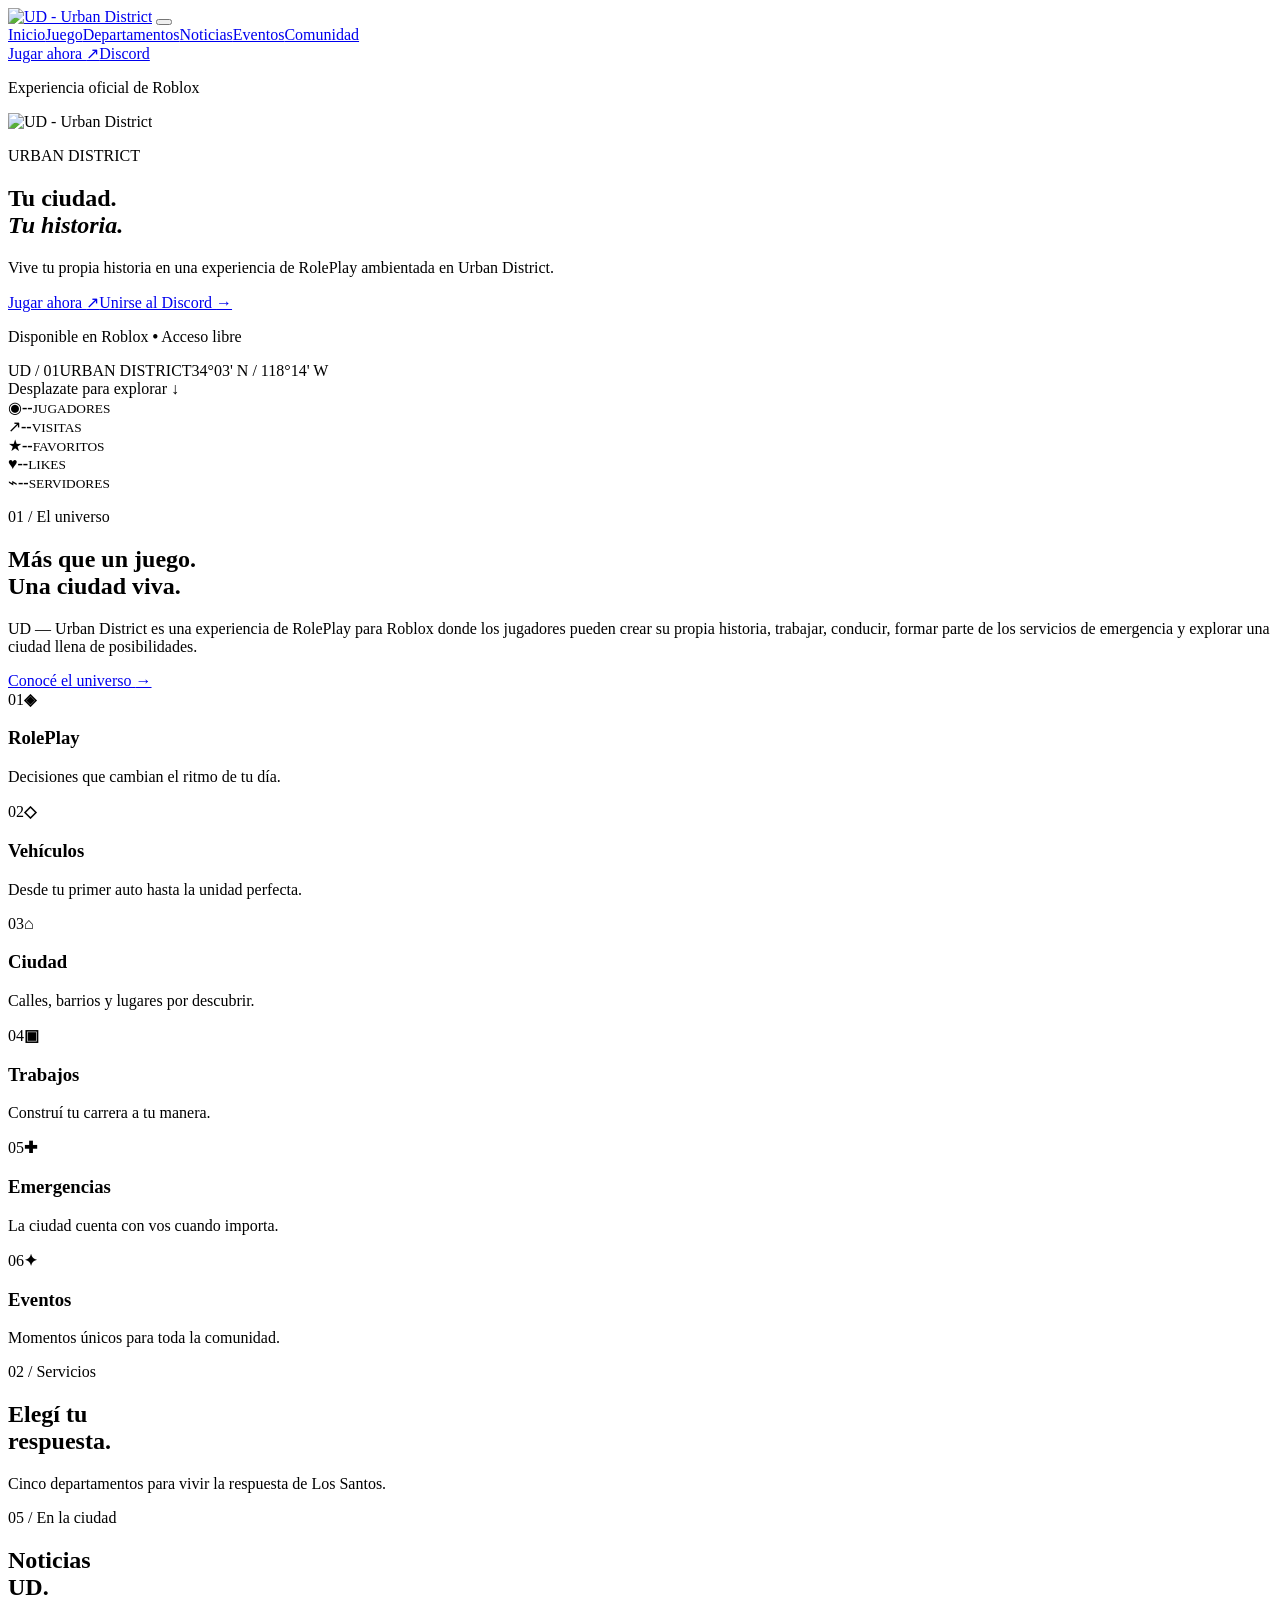
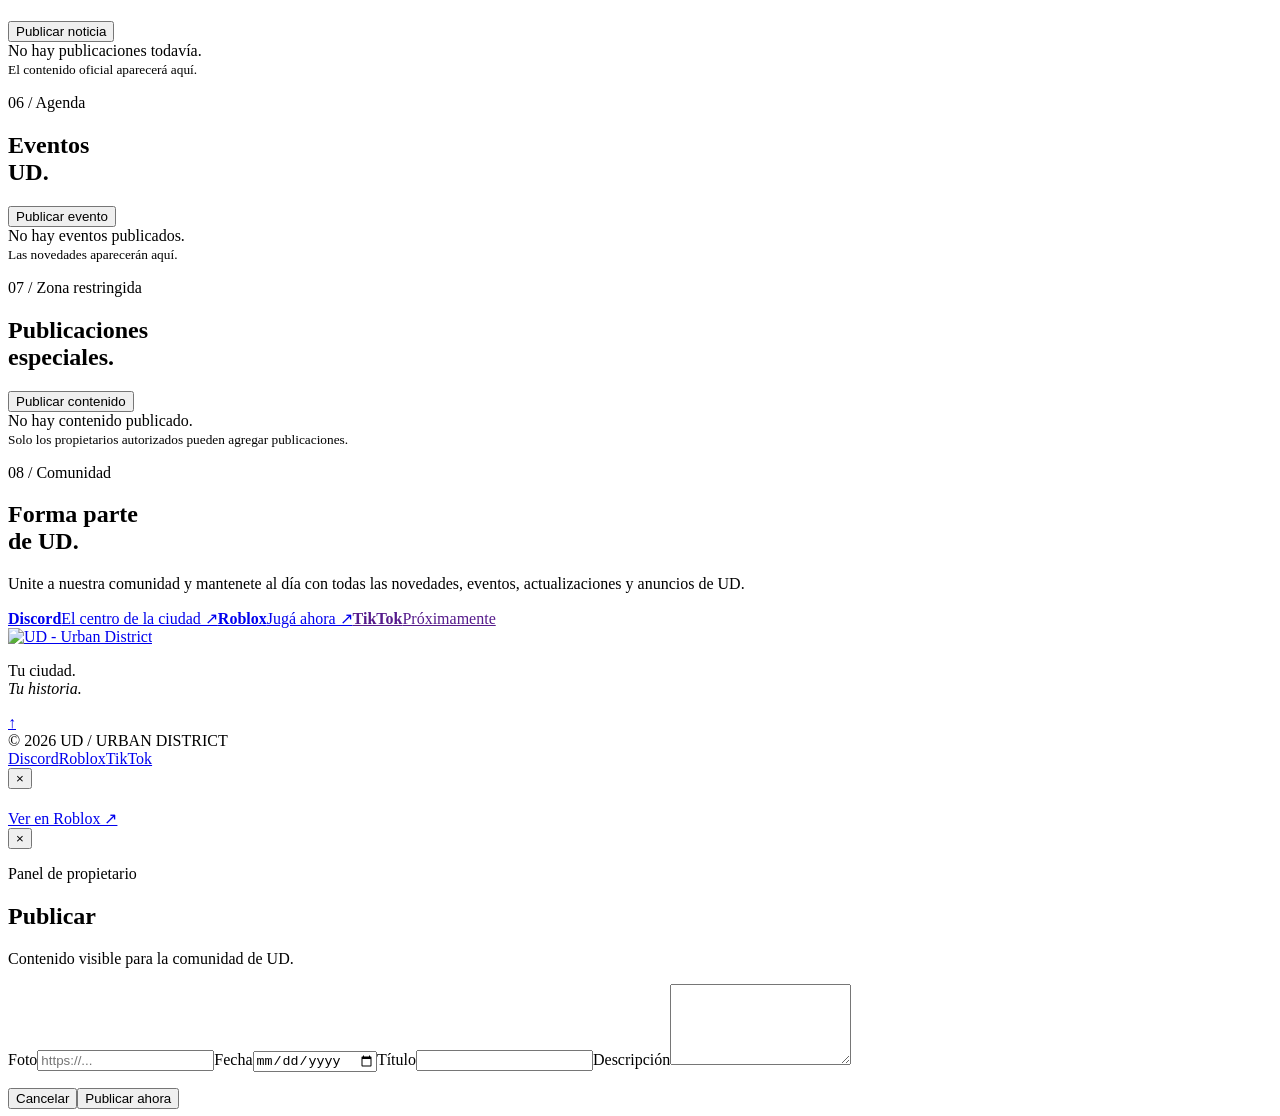
==== index.html @ 6ec79d5e "Update index.html" ====
<!doctype html>
<html lang="es">
<head>
  <meta charset="utf-8">
  <meta name="viewport" content="width=device-width, initial-scale=1">
  <title>UD — Urban District | Roblox Roleplay</title>
  <meta name="description" content="UD — Urban District es una experiencia de RolePlay para Roblox.">
  <meta property="og:title" content="UD — Urban District">
  <meta property="og:description" content="Tu ciudad. Tu historia. Una experiencia de RolePlay para Roblox.">
  <meta property="og:type" content="website">
  <meta property="og:image" content="https://cdn.discordapp.com/attachments/1470129308562620498/1549204585426587748/IMG-20260908-WA0012.jpg?ex=6aad2473&is=6aabd2f3&hm=df01cbccbbc9af6c55fefde013923885e971ab9a05175722af8115b4c41d1177">
  <link rel="icon" href="https://cdn.discordapp.com/attachments/1470129308562620498/1549204585426587748/IMG-20260908-WA0012.jpg?ex=6aad2473&is=6aabd2f3&hm=df01cbccbbc9af6c55fefde013923885e971ab9a05175722af8115b4c41d1177">
  <link rel="stylesheet" href="style.css">
</head>
<body>
  <div class="noise" aria-hidden="true"></div>
  <header class="site-header" id="top">
    <nav class="nav-shell" aria-label="Navegación principal">
      <a class="brand" href="#inicio" aria-label="UD inicio"><img class="brand-logo" src="https://cdn.discordapp.com/attachments/1470129308562620498/1549204585426587748/IMG-20260908-WA0012.jpg?ex=6aad2473&is=6aabd2f3&hm=df01cbccbbc9af6c55fefde013923885e971ab9a05175722af8115b4c41d1177" alt="UD - Urban District"></a>
      <button class="menu-toggle" type="button" aria-expanded="false" aria-controls="site-menu" aria-label="Abrir menú"><span></span><span></span><span></span></button>
      <div class="site-menu" id="site-menu">
        <a class="active" href="#inicio">Inicio</a><a href="#juego">Juego</a><a href="#departamentos">Departamentos</a><a href="#noticias">Noticias</a><a href="#eventos">Eventos</a><a href="#comunidad">Comunidad</a>
        <div class="nav-actions"><a class="button button-primary" href="https://www.roblox.com/" target="_blank" rel="noreferrer">Jugar ahora <span>↗</span></a><a class="button button-outline" href="https://discord.gg/yxjXcUg32K" target="_blank" rel="noreferrer">Discord</a></div>
      </div>
    </nav>
  </header>

  <main>
    <section class="hero" id="inicio">
      <div class="hero-image"></div><div class="hero-grid"></div>
      <div class="hero-content reveal"><p class="eyebrow"><i></i> Experiencia oficial de Roblox</p><img class="hero-logo-image" src="https://cdn.discordapp.com/attachments/1470129308562620498/1549204585426587748/IMG-20260908-WA0012.jpg?ex=6aad2473&is=6aabd2f3&hm=df01cbccbbc9af6c55fefde013923885e971ab9a05175722af8115b4c41d1177" alt="UD - Urban District"><p class="hero-subtitle">URBAN DISTRICT</p><h1>Tu ciudad.<br><em>Tu historia.</em></h1><p class="hero-copy">Vive tu propia historia en una experiencia de RolePlay ambientada en Urban District.</p><div class="hero-actions"><a class="button button-primary button-large" href="https://www.roblox.com/" target="_blank" rel="noreferrer">Jugar ahora <span>↗</span></a><a class="button button-ghost button-large" href="https://discord.gg/yxjXcUg32K" target="_blank" rel="noreferrer">Unirse al Discord <span>→</span></a></div><p class="availability"><span class="status-dot"></span> Disponible en Roblox <b>•</b> Acceso libre</p></div>
      <div class="hero-meta"><span>UD / 01</span><span>URBAN DISTRICT</span><span>34°03' N / 118°14' W</span></div>
      <div class="scroll-cue">Desplazate para explorar <span>↓</span></div>
    </section>

    <section class="stats-bar" aria-label="Estado de la comunidad"><div class="stat"><span class="stat-icon">◉</span><strong>--</strong><small>JUGADORES</small></div><div class="stat"><span class="stat-icon">↗</span><strong>--</strong><small>VISITAS</small></div><div class="stat"><span class="stat-icon">★</span><strong>--</strong><small>FAVORITOS</small></div><div class="stat"><span class="stat-icon">♥</span><strong>--</strong><small>LIKES</small></div><div class="stat"><span class="stat-icon">⌁</span><strong>--</strong><small>SERVIDORES</small></div></section>

    <section class="section intro-section" id="juego"><div class="section-heading reveal"><p class="eyebrow">01 / El universo</p><h2>Más que un juego.<br><span>Una ciudad viva.</span></h2></div><div class="intro-layout"><div class="intro-copy reveal"><p class="lead">UD — Urban District es una experiencia de RolePlay para Roblox donde los jugadores pueden crear su propia historia, trabajar, conducir, formar parte de los servicios de emergencia y explorar una ciudad llena de posibilidades.</p><a class="text-link" href="#departamentos">Conocé el universo <span>→</span></a></div><div class="feature-grid"> <article class="feature-card reveal"><span>01</span><b>◈</b><h3>RolePlay</h3><p>Decisiones que cambian el ritmo de tu día.</p></article><article class="feature-card reveal"><span>02</span><b>◇</b><h3>Vehículos</h3><p>Desde tu primer auto hasta la unidad perfecta.</p></article><article class="feature-card reveal"><span>03</span><b>⌂</b><h3>Ciudad</h3><p>Calles, barrios y lugares por descubrir.</p></article><article class="feature-card reveal"><span>04</span><b>▣</b><h3>Trabajos</h3><p>Construí tu carrera a tu manera.</p></article><article class="feature-card reveal"><span>05</span><b>✚</b><h3>Emergencias</h3><p>La ciudad cuenta con vos cuando importa.</p></article><article class="feature-card reveal"><span>06</span><b>✦</b><h3>Eventos</h3><p>Momentos únicos para toda la comunidad.</p></article></div></div></section>

    <section class="section dark-section" id="departamentos"><div class="section-heading split-heading reveal"><div><p class="eyebrow">02 / Servicios</p><h2>Elegí tu<br><span>respuesta.</span></h2></div><p class="heading-note">Cinco departamentos para vivir la respuesta de Los Santos.</p></div><div class="department-grid" id="department-grid"></div></section>

    <section class="section news-section" id="noticias"><div class="section-heading split-heading reveal"><div><p class="eyebrow">05 / En la ciudad</p><h2>Noticias<br><span>UD.</span></h2></div><button class="button button-primary owner-action" data-owner-type="noticias">Publicar noticia</button></div><div class="owner-empty">No hay publicaciones todavía.<br><small>El contenido oficial aparecerá aquí.</small></div></section>
    <section class="section dark-section events-section" id="eventos"><div class="section-heading split-heading reveal"><div><p class="eyebrow">06 / Agenda</p><h2>Eventos<br><span>UD.</span></h2></div><button class="button button-primary owner-action" data-owner-type="eventos">Publicar evento</button></div><div class="owner-empty">No hay eventos publicados.<br><small>Las novedades aparecerán aquí.</small></div></section>

    <section class="section spoiler-section" id="spoilers"><div class="section-heading split-heading reveal"><div><p class="eyebrow">07 / Zona restringida</p><h2>Publicaciones<br><span>especiales.</span></h2></div><button class="button button-primary owner-action" data-owner-type="spoilers">Publicar contenido</button></div><div class="owner-empty">No hay contenido publicado.<br><small>Solo los propietarios autorizados pueden agregar publicaciones.</small></div></section>

    <section class="section community-section" id="comunidad"><div class="community-inner reveal"><div><p class="eyebrow">08 / Comunidad</p><h2>Forma parte<br><span>de UD.</span></h2><p>Unite a nuestra comunidad y mantenete al día con todas las novedades, eventos, actualizaciones y anuncios de UD.</p></div><div class="community-actions"><a class="community-button primary" href="https://discord.gg/yxjXcUg32K" target="_blank" rel="noreferrer"><b>Discord</b><span>El centro de la ciudad ↗</span></a><a class="community-button" href="https://www.roblox.com/" target="_blank" rel="noreferrer"><b>Roblox</b><span>Jugá ahora ↗</span></a><a class="community-button" href="" aria-label="TikTok próximamente"><b>TikTok</b><span>Próximamente</span></a></div></div></section>
  </main>

  <footer class="site-footer"><div class="footer-top"><a class="brand" href="#inicio" aria-label="UD inicio"><img class="brand-logo" src="https://cdn.discordapp.com/attachments/1470129308562620498/1549204585426587748/IMG-20260908-WA0012.jpg?ex=6aad2473&is=6aabd2f3&hm=df01cbccbbc9af6c55fefde013923885e971ab9a05175722af8115b4c41d1177" alt="UD - Urban District"></a><p>Tu ciudad.<br><em>Tu historia.</em></p><a class="back-top" href="#top" aria-label="Volver arriba">↑</a></div><div class="footer-bottom"><span>© 2026 UD / URBAN DISTRICT</span><div><a href="https://discord.gg/yxjXcUg32K" target="_blank" rel="noreferrer">Discord</a><a href="#comunidad">Roblox</a><a href="#comunidad" aria-label="TikTok próximamente">TikTok</a></div></div></footer>
  <div class="modal-backdrop" id="vehicle-modal" aria-hidden="true"><div class="vehicle-modal" role="dialog" aria-modal="true" aria-labelledby="modal-title"><button class="modal-close" type="button" aria-label="Cerrar">×</button><div class="modal-image" id="modal-image"></div><div class="modal-body"><p class="eyebrow" id="modal-category"></p><h2 id="modal-title"></h2><p id="modal-description"></p><div class="modal-specs" id="modal-specs"></div><a class="button button-primary" href="https://www.roblox.com/" target="_blank" rel="noreferrer">Ver en Roblox ↗</a></div></div></div>
  <div class="modal-backdrop" id="owner-modal" aria-hidden="true"><div class="owner-modal" role="dialog" aria-modal="true" aria-labelledby="owner-modal-title"><button class="modal-close owner-close" type="button" aria-label="Cerrar">×</button><div class="owner-modal-body"><p class="eyebrow">Panel de propietario</p><h2 id="owner-modal-title">Publicar</h2><p class="owner-modal-note">Contenido visible para la comunidad de UD.</p><form id="owner-form"><label id="owner-image-field">Foto<input id="owner-image" type="url" placeholder="https://..." autocomplete="url"></label><label id="owner-date-field">Fecha<input id="owner-date" type="date"></label><label>Título<input id="owner-title" type="text" maxlength="90" required></label><label>Descripción<textarea id="owner-description" rows="5" maxlength="500" required></textarea></label><p class="owner-error" id="owner-error" role="alert"></p><div class="owner-form-actions"><button class="button button-outline owner-close" type="button">Cancelar</button><button class="button button-primary" type="submit">Publicar ahora</button></div></form></div></div></div>
  <script src="script.js"></script>
</body>
</html>
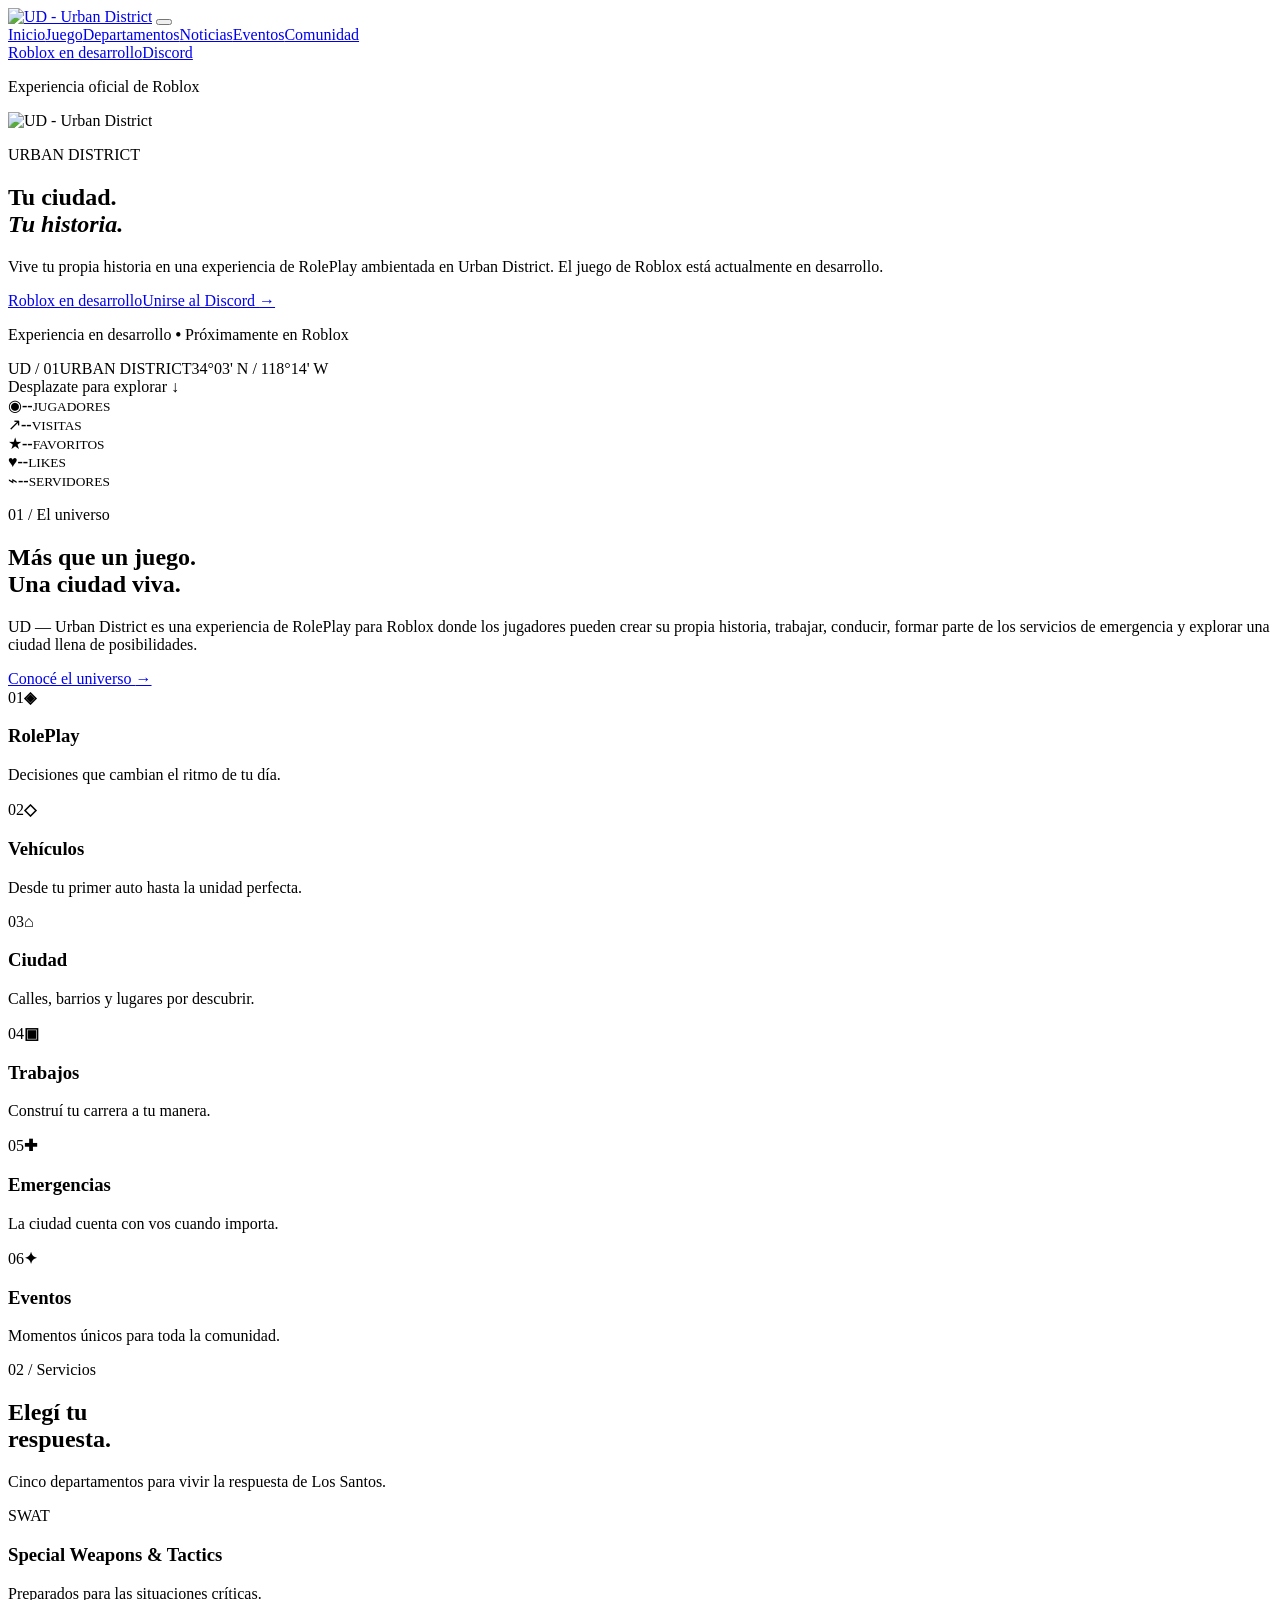
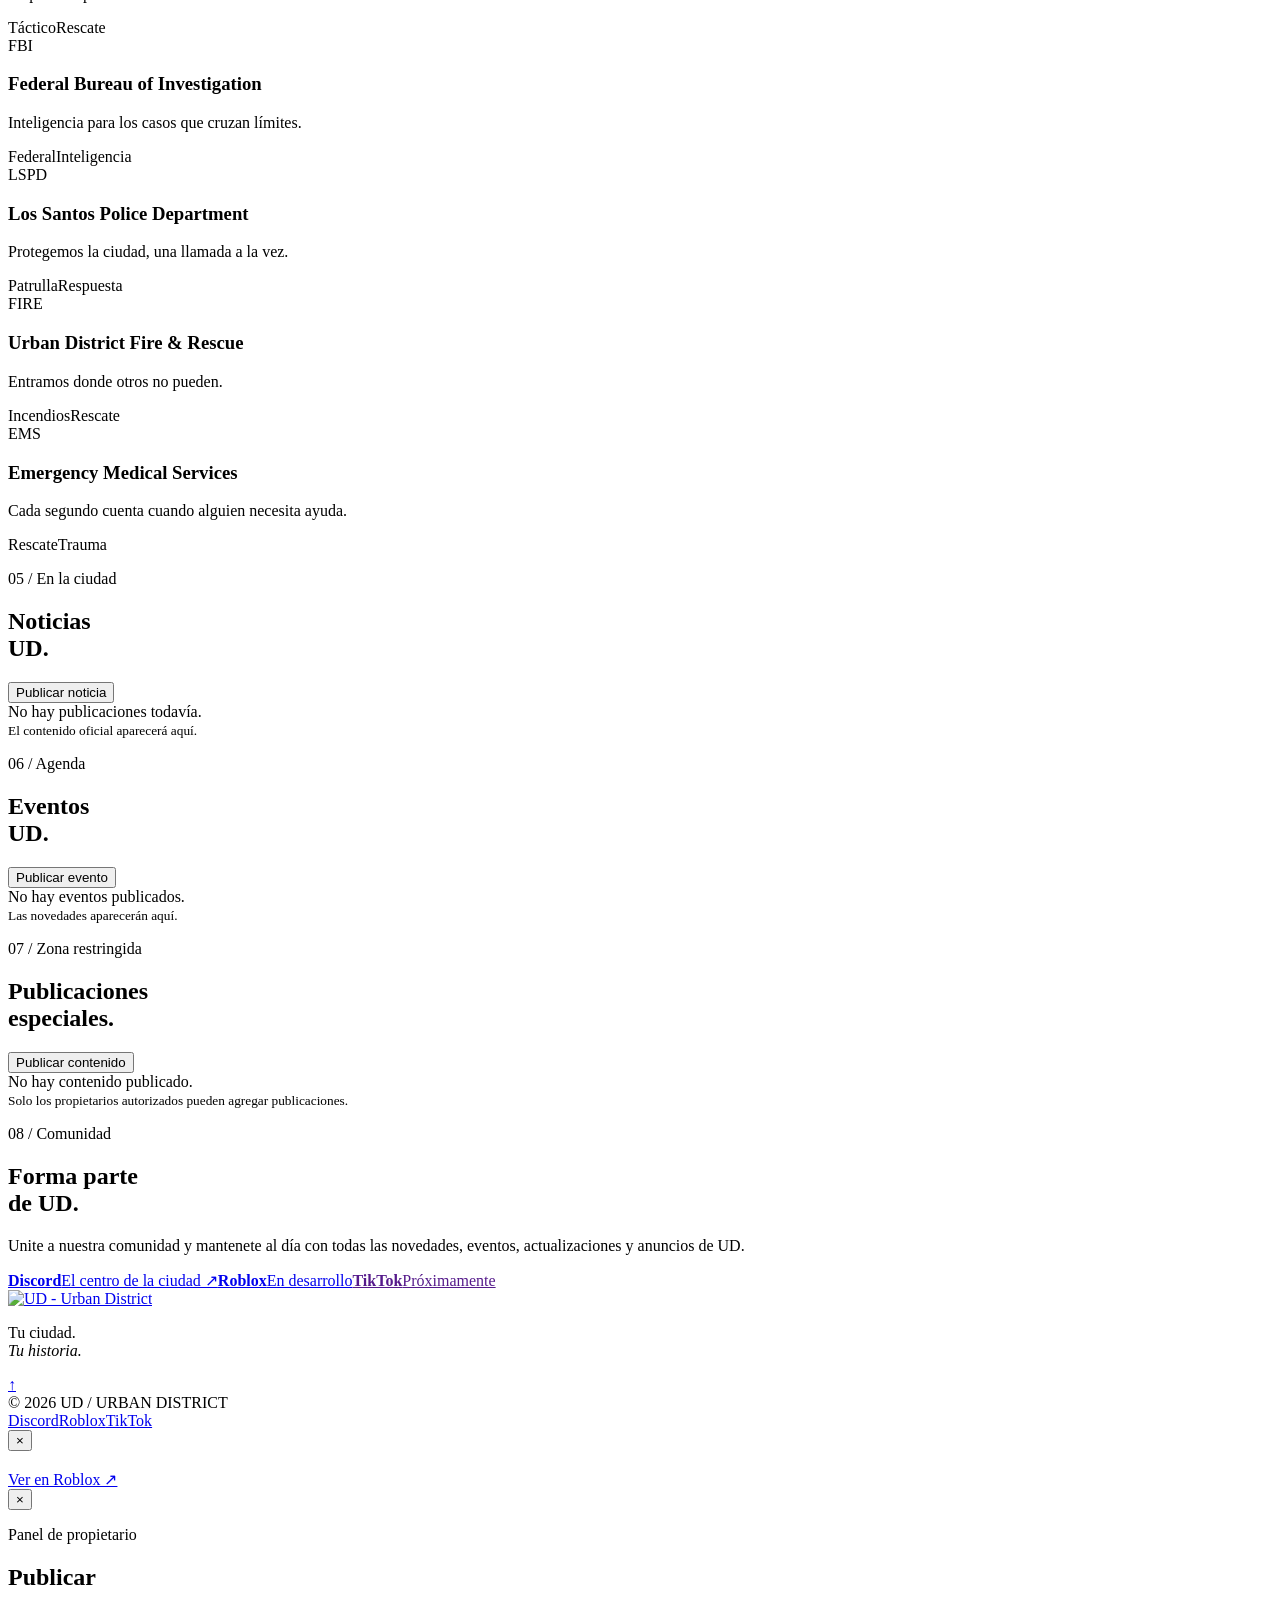
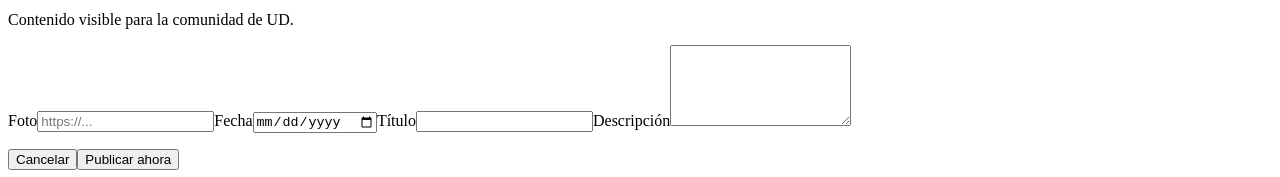
==== commit 5d97fa77: "Update index.html" ====
--- a/index.html
+++ b/index.html
@@ -20,7 +20,7 @@
       <button class="menu-toggle" type="button" aria-expanded="false" aria-controls="site-menu" aria-label="Abrir menú"><span></span><span></span><span></span></button>
       <div class="site-menu" id="site-menu">
         <a class="active" href="#inicio">Inicio</a><a href="#juego">Juego</a><a href="#departamentos">Departamentos</a><a href="#noticias">Noticias</a><a href="#eventos">Eventos</a><a href="#comunidad">Comunidad</a>
-        <div class="nav-actions"><a class="button button-primary" href="https://www.roblox.com/" target="_blank" rel="noreferrer">Jugar ahora <span>↗</span></a><a class="button button-outline" href="https://discord.gg/yxjXcUg32K" target="_blank" rel="noreferrer">Discord</a></div>
+        <div class="nav-actions"><a class="button button-primary" href="#juego">Roblox en desarrollo</a><a class="button button-outline" href="https://discord.gg/yxjXcUg32K" target="_blank" rel="noreferrer">Discord</a></div>
       </div>
     </nav>
   </header>
@@ -28,7 +28,7 @@
   <main>
     <section class="hero" id="inicio">
       <div class="hero-image"></div><div class="hero-grid"></div>
-      <div class="hero-content reveal"><p class="eyebrow"><i></i> Experiencia oficial de Roblox</p><img class="hero-logo-image" src="https://cdn.discordapp.com/attachments/1470129308562620498/1549204585426587748/IMG-20260908-WA0012.jpg?ex=6aad2473&is=6aabd2f3&hm=df01cbccbbc9af6c55fefde013923885e971ab9a05175722af8115b4c41d1177" alt="UD - Urban District"><p class="hero-subtitle">URBAN DISTRICT</p><h1>Tu ciudad.<br><em>Tu historia.</em></h1><p class="hero-copy">Vive tu propia historia en una experiencia de RolePlay ambientada en Urban District.</p><div class="hero-actions"><a class="button button-primary button-large" href="https://www.roblox.com/" target="_blank" rel="noreferrer">Jugar ahora <span>↗</span></a><a class="button button-ghost button-large" href="https://discord.gg/yxjXcUg32K" target="_blank" rel="noreferrer">Unirse al Discord <span>→</span></a></div><p class="availability"><span class="status-dot"></span> Disponible en Roblox <b>•</b> Acceso libre</p></div>
+      <div class="hero-content reveal"><p class="eyebrow"><i></i> Experiencia oficial de Roblox</p><img class="hero-logo-image" src="https://cdn.discordapp.com/attachments/1470129308562620498/1549204585426587748/IMG-20260908-WA0012.jpg?ex=6aad2473&is=6aabd2f3&hm=df01cbccbbc9af6c55fefde013923885e971ab9a05175722af8115b4c41d1177" alt="UD - Urban District"><p class="hero-subtitle">URBAN DISTRICT</p><h1>Tu ciudad.<br><em>Tu historia.</em></h1><p class="hero-copy">Vive tu propia historia en una experiencia de RolePlay ambientada en Urban District. El juego de Roblox está actualmente en desarrollo.</p><div class="hero-actions"><a class="button button-primary button-large" href="#juego">Roblox en desarrollo</a><a class="button button-ghost button-large" href="https://discord.gg/yxjXcUg32K" target="_blank" rel="noreferrer">Unirse al Discord <span>→</span></a></div><p class="availability"><span class="status-dot"></span> Experiencia en desarrollo <b>•</b> Próximamente en Roblox</p></div>
       <div class="hero-meta"><span>UD / 01</span><span>URBAN DISTRICT</span><span>34°03' N / 118°14' W</span></div>
       <div class="scroll-cue">Desplazate para explorar <span>↓</span></div>
     </section>
@@ -44,7 +44,7 @@
 
     <section class="section spoiler-section" id="spoilers"><div class="section-heading split-heading reveal"><div><p class="eyebrow">07 / Zona restringida</p><h2>Publicaciones<br><span>especiales.</span></h2></div><button class="button button-primary owner-action" data-owner-type="spoilers">Publicar contenido</button></div><div class="owner-empty">No hay contenido publicado.<br><small>Solo los propietarios autorizados pueden agregar publicaciones.</small></div></section>
 
-    <section class="section community-section" id="comunidad"><div class="community-inner reveal"><div><p class="eyebrow">08 / Comunidad</p><h2>Forma parte<br><span>de UD.</span></h2><p>Unite a nuestra comunidad y mantenete al día con todas las novedades, eventos, actualizaciones y anuncios de UD.</p></div><div class="community-actions"><a class="community-button primary" href="https://discord.gg/yxjXcUg32K" target="_blank" rel="noreferrer"><b>Discord</b><span>El centro de la ciudad ↗</span></a><a class="community-button" href="https://www.roblox.com/" target="_blank" rel="noreferrer"><b>Roblox</b><span>Jugá ahora ↗</span></a><a class="community-button" href="" aria-label="TikTok próximamente"><b>TikTok</b><span>Próximamente</span></a></div></div></section>
+    <section class="section community-section" id="comunidad"><div class="community-inner reveal"><div><p class="eyebrow">08 / Comunidad</p><h2>Forma parte<br><span>de UD.</span></h2><p>Unite a nuestra comunidad y mantenete al día con todas las novedades, eventos, actualizaciones y anuncios de UD.</p></div><div class="community-actions"><a class="community-button primary" href="https://discord.gg/yxjXcUg32K" target="_blank" rel="noreferrer"><b>Discord</b><span>El centro de la ciudad ↗</span></a><a class="community-button" href="#juego"><b>Roblox</b><span>En desarrollo</span></a><a class="community-button" href="" aria-label="TikTok próximamente"><b>TikTok</b><span>Próximamente</span></a></div></div></section>
   </main>
 
   <footer class="site-footer"><div class="footer-top"><a class="brand" href="#inicio" aria-label="UD inicio"><img class="brand-logo" src="https://cdn.discordapp.com/attachments/1470129308562620498/1549204585426587748/IMG-20260908-WA0012.jpg?ex=6aad2473&is=6aabd2f3&hm=df01cbccbbc9af6c55fefde013923885e971ab9a05175722af8115b4c41d1177" alt="UD - Urban District"></a><p>Tu ciudad.<br><em>Tu historia.</em></p><a class="back-top" href="#top" aria-label="Volver arriba">↑</a></div><div class="footer-bottom"><span>© 2026 UD / URBAN DISTRICT</span><div><a href="https://discord.gg/yxjXcUg32K" target="_blank" rel="noreferrer">Discord</a><a href="#comunidad">Roblox</a><a href="#comunidad" aria-label="TikTok próximamente">TikTok</a></div></div></footer>
